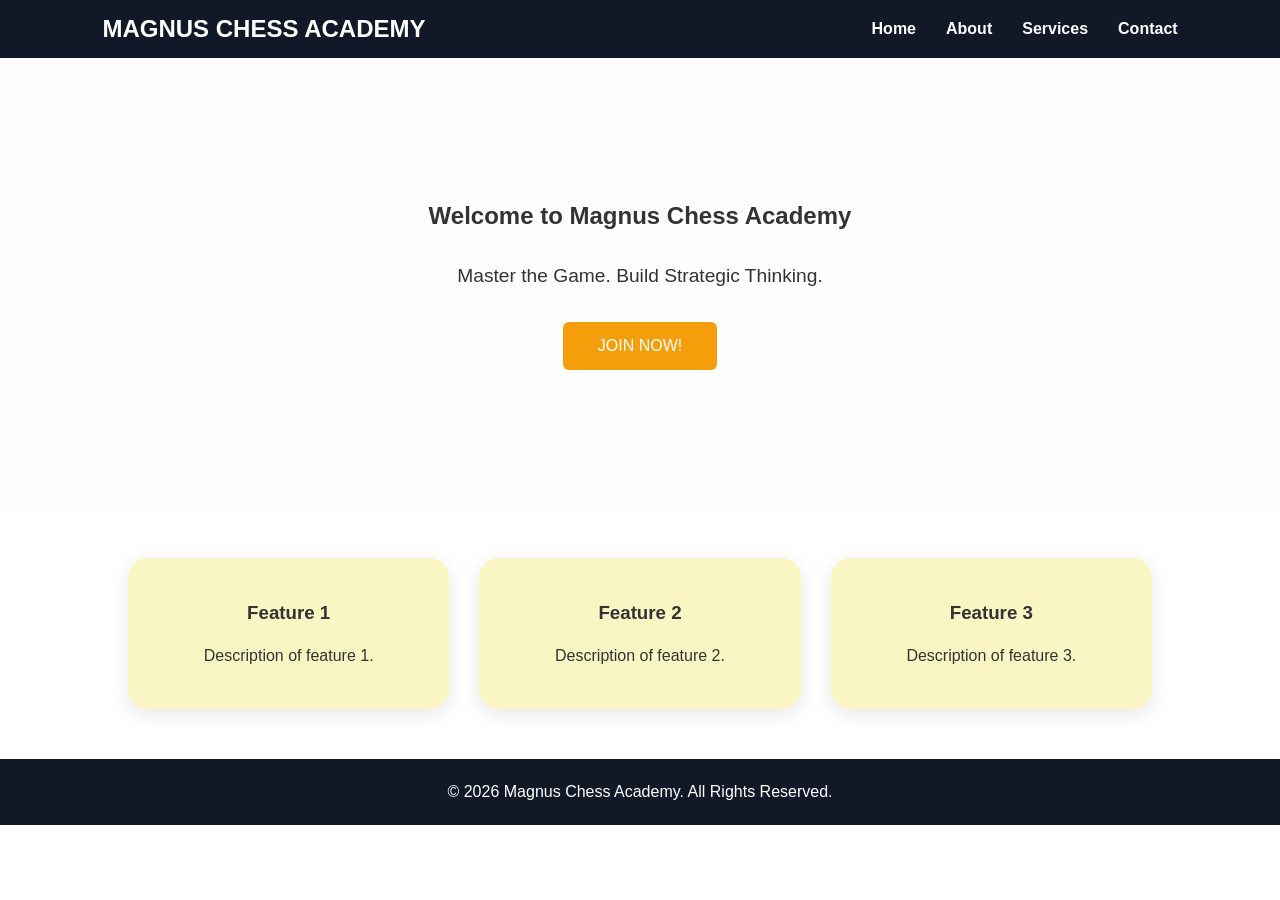
==== index.html @ 8b8020db "Create multi-page Chess Academy website structure" ====
<!DOCTYPE html>
<html lang="en">
<head>
    <meta charset="UTF-8">
    <meta name="viewport" content="width=device-width, initial-scale=1.0">
    <title>Document</title>
    <link rel="stylesheet" href="style.css">
</head>
<body>
    <header>
        <nav>
            <h1>MAGNUS CHESS ACADEMY</h1>
            <ul>
                <li><a href="index.html">Home</a></li>
                <li><a href="about.html">About</a></li>
                <li><a href="services.html">Services</a></li>
                <li><a href="contact.html">Contact</a></li>
            </ul>
        </nav>
    </header>
    <section class="hero">
        <h2>Welcome to Magnus Chess Academy</h2>
        <br>
        <p>Master the Game. Build Strategic Thinking.</p>
        <button style="background: #f59e0b; color: white; border: none; padding: 15px 35px; border-radius: 6px; cursor: pointer; font-size: 1rem; transition: 0.5s;"><a href="contact.html" style="text-decoration: none; color: inherit;">JOIN NOW!</a></button>
    </section>

    <section class="features">
        <div class="card">
            <h3>Feature 1</h3>
            <p>Description of feature 1.</p>
        </div>
        <div class="card">
            <h3>Feature 2</h3>
            <p>Description of feature 2.</p>
        </div>
        <div class="card">
            <h3>Feature 3</h3>
            <p>Description of feature 3.</p>
        </div>
    </section>
    <footer>
        <p>&copy; 2026 Magnus Chess Academy. All Rights Reserved.</p>
    </footer>
</body>
</html>
---- style.css ----
*{
    margin: 0;
    padding: 0;
    box-sizing: border-box;
    text-align:center;
}

body{
    font-family: Arial, sans-serif;
    line-height: 1.6;
    color: #333;
}

/* NAVBAR */

nav{
    background: #111827;
    color: white;

    display: flex;
    justify-content: space-between;
    align-items: center;

    padding: 10px 8%;
}

nav h2{
    color: white;
}

nav ul{
    display: flex;
    list-style: none;
    gap: 30px;
}

nav a{
    color: white;
    text-decoration: none;
    font-weight: bold;
    transition: 0.3s;
}

nav a:hover{
    color: gold;
}

/* HERO SECTION */

.hero{
    height: 50vh;

    display: flex;
    flex-direction: column;
    justify-content: center;
    align-items: center;

    text-align: left;

    background: #fffeff;
    padding: 10px;
}

.hero h1{
    font-size: 3rem;
    margin-bottom: 20px;
}

.hero p{
    max-width: 700px;
    font-size: 1.2rem;
    margin-bottom: 30px;
}

.hero button{
    background: #f59e0b;
    color: white;

    border: none;
    padding: 15px 35px;

    border-radius: 6px;

    cursor: pointer;
    font-size: 1rem;

    transition: 0.5s;
}

.hero button:hover{
    background: #d97706;
    transform: scale(1.05);
}

/* FEATURES SECTION */

.features{
    display: flex;
    justify-content: center;
    gap: 30px;

    flex-wrap: wrap;

    padding: 50px 10%;
    background: white;
}

.services h1{
    display: flex;
    justify-content: center;
    gap: 30px;

    flex-wrap: wrap;

    padding: 80px 10%;
    background: white;
}

.card{
    background: rgb(250, 246, 196);

    padding: 40px;

    border-radius: 20px;

    box-shadow: 0 5px 20px rgba(0,0,0,0.1);

    text-align: center;

    flex: 1;
    min-width: 250px;

    transition: 0.5s;
}

.card:hover{
    transform: translateY(-8px);
}

.card h3{
    margin-bottom: 15px;
}

/* ABOUT SECTION */

.about{
    padding: 80px 10%;
    text-align: center;
}

.about h2{
    margin-bottom: 20px;
}

.about p{
    max-width: 800px;
    margin: auto;
}

.aboutcss{
    background-color: rgba(225,239,188,0.4);
}

/* CONTACT SECTION */

.contact{
    padding: 80px 10%;
    text-align: center;
}

.contact h2{
    margin-bottom: 20px;
}

.contact p{
    margin-bottom: 10px;
}

/* FOOTER */

footer{
    background: #111827;
    color: white;
    text-align: center;
    padding: 20px;
}

.contact{
    padding: 80px 10%;
    text-align: center;
}
form{
    display: flex;
    flex-direction: column;
    gap: 15px;
    max-width: 400px;
    margin: auto;
}

.contact{
    padding: 80px 10%;
    text-align: center;
    min-height: 80vh;
    background: #f3f4f6;
}

.contact h1{
    margin-bottom: 15px;
    font-size: 2.5rem;
}

.contact p{
    margin-bottom: 30px;
    color: #555;
}

.contact-form{
    max-width: 400px;
    margin: auto;
    display: flex;
    flex-direction: column;
    gap: 15px;
}

.contact-form input,
.contact-form textarea{
    padding: 15px;
    border: 1px solid #ccc;
    border-radius: 8px;
    font-size: 1rem;
}

.contact-form textarea{
    min-height: 150px;
    resize: vertical;
}

.contact-form button{
    background: #f59e0b;
    color: white;
    border: none;
    padding: 15px;
    border-radius: 8px;
    font-size: 1rem;
    cursor: pointer;
    transition: 0.3s;
}

.contact-form button:hover{
    background: #d97706;
}
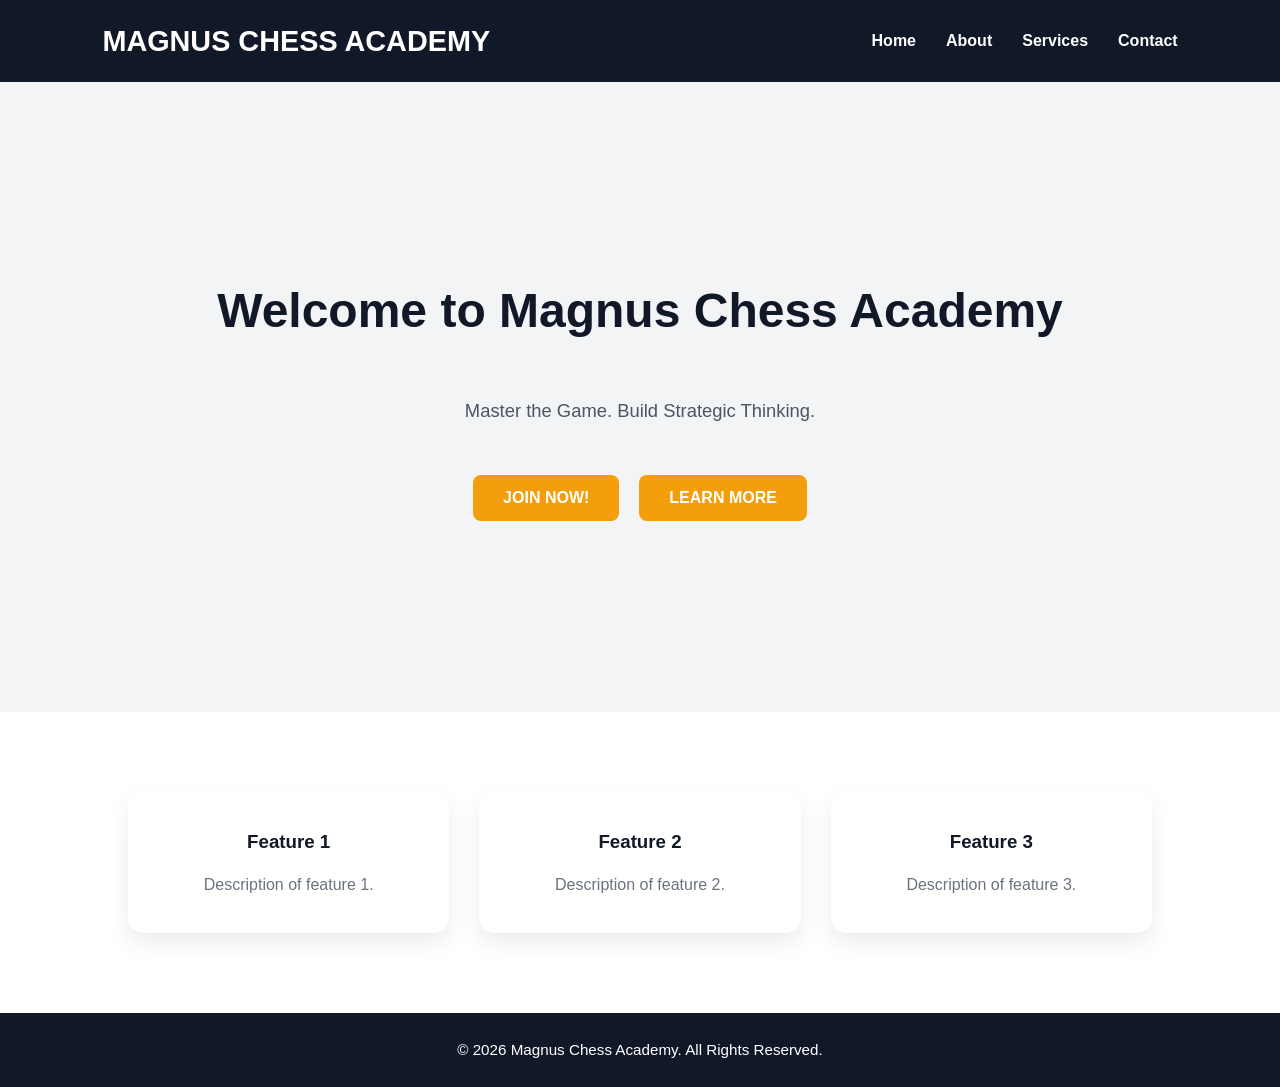
==== commit 3f21a023: "Add basic CSS layout and responsive styling" ====
--- a/index.html
+++ b/index.html
@@ -22,7 +22,10 @@
         <h2>Welcome to Magnus Chess Academy</h2>
         <br>
         <p>Master the Game. Build Strategic Thinking.</p>
-        <button style="background: #f59e0b; color: white; border: none; padding: 15px 35px; border-radius: 6px; cursor: pointer; font-size: 1rem; transition: 0.5s;"><a href="contact.html" style="text-decoration: none; color: inherit;">JOIN NOW!</a></button>
+        <div class="button">
+            <button ><a href="about.html" style="text-decoration: none; color: inherit;">JOIN NOW!</a></button>
+            <button ><a href="services.html" style="text-decoration: none; color: inherit;">LEARN MORE</a></button>
+        </div>
     </section>
 
     <section class="features">
--- a/style.css
+++ b/style.css
@@ -2,13 +2,13 @@
     margin: 0;
     padding: 0;
     box-sizing: border-box;
-    text-align:center;
 }
 
 body{
     font-family: Arial, sans-serif;
     line-height: 1.6;
     color: #333;
+    background: #f9fafb;
 }
 
 /* NAVBAR */
@@ -21,11 +21,16 @@
     justify-content: space-between;
     align-items: center;
 
-    padding: 10px 8%;
-}
-
-nav h2{
-    color: white;
+    padding: 18px 8%;
+
+    position: sticky;
+    top: 0;
+    z-index: 100;
+}
+
+nav h1{
+    color: white;
+    font-size: 1.8rem;
 }
 
 nav ul{
@@ -37,215 +42,300 @@
 nav a{
     color: white;
     text-decoration: none;
-    font-weight: bold;
+    font-weight: 600;
     transition: 0.3s;
 }
 
 nav a:hover{
-    color: gold;
+    color: #f59e0b;
 }
 
 /* HERO SECTION */
 
 .hero{
-    height: 50vh;
+    min-height: 70vh;
 
     display: flex;
     flex-direction: column;
     justify-content: center;
     align-items: center;
 
-    text-align: left;
-
-    background: #fffeff;
-    padding: 10px;
-}
-
-.hero h1{
+    text-align: center;
+
+   background: #f3f4f6;
+
+    padding: 80px 10%;
+}
+
+.hero h2{
     font-size: 3rem;
     margin-bottom: 20px;
+    color: #111827;
 }
 
 .hero p{
-    max-width: 700px;
-    font-size: 1.2rem;
+    max-width: 750px;
+    font-size: 1.15rem;
     margin-bottom: 30px;
-}
-
+    color: #4b5563;
+}
+
+/* BUTTONS */
+
+.button{
+    display: flex;
+    justify-content: center;
+    align-items: center;
+    gap: 15px;
+    flex-wrap: wrap;
+}
+
+.button button,
 .hero button{
     background: #f59e0b;
     color: white;
 
     border: none;
-    padding: 15px 35px;
-
-    border-radius: 6px;
+    padding: 14px 30px;
+
+    border-radius: 8px;
+
+    font-size: 1rem;
+    font-weight: bold;
 
     cursor: pointer;
-    font-size: 1rem;
-
-    transition: 0.5s;
-}
-
+    transition: 0.3s;
+}
+
+.button button:hover,
 .hero button:hover{
     background: #d97706;
-    transform: scale(1.05);
-}
-
-/* FEATURES SECTION */
+    transform: translateY(-3px);
+}
+
+/* FEATURES */
 
 .features{
     display: flex;
     justify-content: center;
     gap: 30px;
-
     flex-wrap: wrap;
 
-    padding: 50px 10%;
+    padding: 80px 10%;
     background: white;
 }
 
-.services h1{
-    display: flex;
-    justify-content: center;
-    gap: 30px;
-
-    flex-wrap: wrap;
-
-    padding: 80px 10%;
-    background: white;
-}
-
 .card{
-    background: rgb(250, 246, 196);
-
-    padding: 40px;
-
-    border-radius: 20px;
-
-    box-shadow: 0 5px 20px rgba(0,0,0,0.1);
+    background: #ffffff;
+
+    padding: 35px;
+    border-radius: 15px;
+
+    box-shadow: 0 10px 25px rgba(0,0,0,0.08);
 
     text-align: center;
 
     flex: 1;
-    min-width: 250px;
-
-    transition: 0.5s;
+    min-width: 260px;
+
+    transition: 0.3s;
 }
 
 .card:hover{
     transform: translateY(-8px);
+    box-shadow: 0 15px 35px rgba(0,0,0,0.12);
 }
 
 .card h3{
+    color: #111827;
     margin-bottom: 15px;
 }
 
-/* ABOUT SECTION */
+.card p{
+    color: #6b7280;
+}
+
+/* SERVICES */
+
+.services{
+    padding: 80px 10%;
+    background: #f9fafb;
+}
+
+.services h1{
+    text-align: center;
+    font-size: 2.5rem;
+    margin-bottom: 50px;
+    color: #111827;
+}
+
+/* ABOUT */
 
 .about{
     padding: 80px 10%;
     text-align: center;
+    background: #ffffff;
 }
 
 .about h2{
+    font-size: 2.2rem;
     margin-bottom: 20px;
+    color: #111827;
 }
 
 .about p{
     max-width: 800px;
     margin: auto;
+    color: #555;
 }
 
 .aboutcss{
-    background-color: rgba(225,239,188,0.4);
-}
-
-/* CONTACT SECTION */
+    background: #fefce8;
+}
+
+/* CONTACT */
 
 .contact{
     padding: 80px 10%;
     text-align: center;
-}
-
-.contact h2{
-    margin-bottom: 20px;
-}
-
-.contact p{
-    margin-bottom: 10px;
-}
-
-/* FOOTER */
-
-footer{
-    background: #111827;
-    color: white;
-    text-align: center;
-    padding: 20px;
-}
-
-.contact{
-    padding: 80px 10%;
-    text-align: center;
-}
-form{
-    display: flex;
-    flex-direction: column;
-    gap: 15px;
-    max-width: 400px;
-    margin: auto;
-}
-
-.contact{
-    padding: 80px 10%;
-    text-align: center;
-    min-height: 80vh;
     background: #f3f4f6;
 }
 
 .contact h1{
+    font-size: 2.5rem;
     margin-bottom: 15px;
-    font-size: 2.5rem;
+    color: #111827;
 }
 
 .contact p{
     margin-bottom: 30px;
-    color: #555;
-}
+    color: #6b7280;
+}
+
+/* CONTACT FORM */
 
 .contact-form{
-    max-width: 400px;
+    max-width: 600px;
     margin: auto;
+
     display: flex;
     flex-direction: column;
-    gap: 15px;
+    gap: 18px;
 }
 
 .contact-form input,
 .contact-form textarea{
     padding: 15px;
-    border: 1px solid #ccc;
+    border: 1px solid #d1d5db;
     border-radius: 8px;
     font-size: 1rem;
 }
 
 .contact-form textarea{
-    min-height: 150px;
+    min-height: 160px;
     resize: vertical;
+}
+
+.contact-form input:focus,
+.contact-form textarea:focus{
+    outline: none;
+    border-color: #f59e0b;
+    box-shadow: 0 0 8px rgba(245,158,11,0.3);
 }
 
 .contact-form button{
     background: #f59e0b;
     color: white;
+
     border: none;
     padding: 15px;
+
+    border-radius: 8px;
+
+    font-size: 1rem;
+    font-weight: bold;
+
+    cursor: pointer;
+    transition: 0.3s;
+}
+
+.contact-form button:hover{
+    background: #d97706;
+}
+
+/* FOOTER */
+
+footer{
+    background: #111827;
+    color: white;
+    text-align: center;
+    padding: 25px;
+    font-size: 0.95rem;
+}
+
+.button{
+    display: flex;
+    justify-content: center;
+    align-items: center;
+    gap: 20px;
+    margin-top: 20px;
+}
+
+.button button{
+    background: #f59e0b;
+    color: white;
+    border: none;
+    padding: 14px 30px;
     border-radius: 8px;
     font-size: 1rem;
+    font-weight: bold;
     cursor: pointer;
     transition: 0.3s;
 }
 
-.contact-form button:hover{
+.button button:hover{
     background: #d97706;
+    transform: translateY(-3px);
+}
+/* RESPONSIVE */
+
+@media(max-width:768px){
+
+    nav{
+        flex-direction: column;
+        gap: 15px;
+    }
+
+    nav ul{
+        flex-direction: column;
+        gap: 12px;
+        text-align: center;
+    }
+
+    .hero{
+        min-height: auto;
+        padding: 60px 20px;
+    }
+
+    .hero h2{
+        font-size: 2rem;
+    }
+
+    .hero p{
+        font-size: 1rem;
+    }
+
+    .features{
+        flex-direction: column;
+    }
+
+    .card{
+        width: 100%;
+    }
+
+    .services,
+    .about,
+    .contact{
+        padding: 60px 5%;
+    }
 }
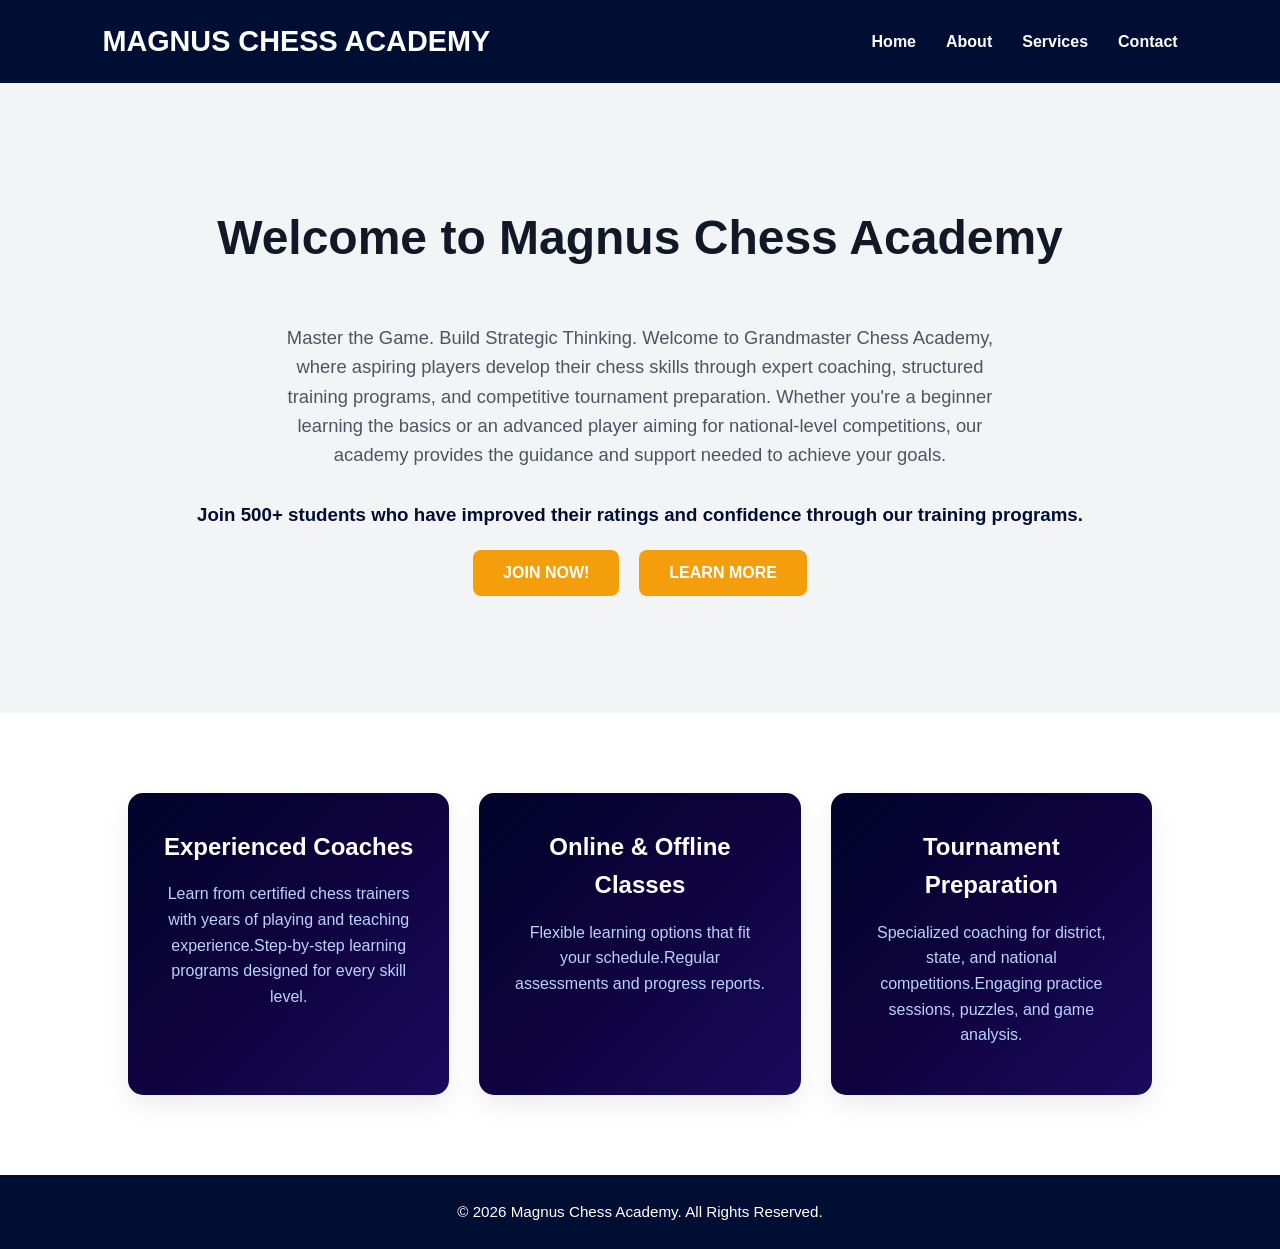
==== commit ff25400f: "Finish website content structure across all pages" ====
--- a/index.html
+++ b/index.html
@@ -21,25 +21,31 @@
     <section class="hero">
         <h2>Welcome to Magnus Chess Academy</h2>
         <br>
-        <p>Master the Game. Build Strategic Thinking.</p>
+        <p>Master the Game. Build Strategic Thinking.
+
+Welcome to Grandmaster Chess Academy, where aspiring players develop their chess skills through expert coaching, structured training programs, and competitive tournament preparation.
+
+Whether you're a beginner learning the basics or an advanced player aiming for national-level competitions, our academy provides the guidance and support needed to achieve your goals.</p>
+
+<h3>Join 500+ students who have improved their ratings and confidence through our training programs.</h3>
         <div class="button">
-            <button ><a href="about.html" style="text-decoration: none; color: inherit;">JOIN NOW!</a></button>
+            <button ><a href="contact.html" style="text-decoration: none; color: inherit;">JOIN NOW!</a></button>
             <button ><a href="services.html" style="text-decoration: none; color: inherit;">LEARN MORE</a></button>
         </div>
     </section>
 
     <section class="features">
         <div class="card">
-            <h3>Feature 1</h3>
-            <p>Description of feature 1.</p>
+            <h3>Experienced Coaches</h3>
+            <p>Learn from certified chess trainers with years of playing and teaching experience.Step-by-step learning programs designed for every skill level.</p>
         </div>
         <div class="card">
-            <h3>Feature 2</h3>
-            <p>Description of feature 2.</p>
+            <h3>Online & Offline Classes</h3>
+            <p>Flexible learning options that fit your schedule.Regular assessments and progress reports.</p>
         </div>
         <div class="card">
-            <h3>Feature 3</h3>
-            <p>Description of feature 3.</p>
+            <h3>Tournament Preparation</h3>
+            <p>Specialized coaching for district, state, and national competitions.Engaging practice sessions, puzzles, and game analysis.  </p>
         </div>
     </section>
     <footer>
--- a/style.css
+++ b/style.css
@@ -7,14 +7,12 @@
 body{
     font-family: Arial, sans-serif;
     line-height: 1.6;
-    color: #333;
+    color: #39aac108;
     background: #f9fafb;
 }
 
-/* NAVBAR */
-
 nav{
-    background: #111827;
+    background: #010e34;
     color: white;
 
     display: flex;
@@ -79,6 +77,9 @@
     margin-bottom: 30px;
     color: #4b5563;
 }
+.hero h3{
+    color:#010e34
+}
 
 /* BUTTONS */
 
@@ -126,8 +127,8 @@
 }
 
 .card{
-    background: #ffffff;
-
+    background: linear-gradient(135deg, #010429, #0f023f, #1a0b5c);
+    color: white;
     padding: 35px;
     border-radius: 15px;
 
@@ -138,60 +139,81 @@
     flex: 1;
     min-width: 260px;
 
-    transition: 0.3s;
+    transition: all 0.3s ease;
 }
 
 .card:hover{
     transform: translateY(-8px);
-    box-shadow: 0 15px 35px rgba(0,0,0,0.12);
+
+    box-shadow:
+        0 0 15px rgba(193, 190, 243, 0.6),
+        0 0 30px rgba(205, 196, 249, 0.4);
 }
 
 .card h3{
-    color: #111827;
+    color: #ffffff;
     margin-bottom: 15px;
+    font-size: 1.5rem;
 }
 
 .card p{
-    color: #6b7280;
-}
-
+    color: #bcd1fc;
+    margin-bottom: 12px;
+}
+
+.card ul{
+    padding-left: 20px;
+    margin: 15px 0;
+    color: #e8ecf7;
+    text-align: left;
+}
+
+.card li{
+    margin-bottom: 10px;
+    line-height: 1.6;
+}
+
+.card strong{
+    color: #fbbf24;
+}
 /* SERVICES */
 
 .services{
-    padding: 80px 10%;
+    padding: 20px 10%;
     background: #f9fafb;
 }
 
 .services h1{
     text-align: center;
     font-size: 2.5rem;
-    margin-bottom: 50px;
+    margin-bottom: 10px;
     color: #111827;
 }
 
 /* ABOUT */
 
 .about{
-    padding: 80px 10%;
-    text-align: center;
+    padding: 70px 10%;
+    text-align: left;
     background: #ffffff;
 }
 
-.about h2{
+.about h2,h1{
     font-size: 2.2rem;
+    margin-bottom: 1px;
+    color: #111827;
+}
+
+.about p{
+    max-width: 650px;
+    color: #555;
+    text-align: left;
     margin-bottom: 20px;
-    color: #111827;
-}
-
-.about p{
-    max-width: 800px;
-    margin: auto;
-    color: #555;
-}
-
-.aboutcss{
-    background: #fefce8;
-}
+
+}
+
+
+
 
 /* CONTACT */
 
@@ -263,10 +285,39 @@
     background: #d97706;
 }
 
+.contact-strip{
+    display:flex;
+    flex-wrap:wrap;
+    justify-content:space-between;
+    gap:30px;
+    padding:60px 8%;
+    background:#efeffc;
+}
+
+.info{
+    display:flex;
+    align-items:flex-start;
+    gap:10px;
+}
+
+.info span{
+    font-size:2rem;
+}
+
+.info h4{
+    color:#fbbf24;
+    margin-bottom:5px;
+}
+
+.info p{
+    color:#090151;
+    margin:0;
+}
+
 /* FOOTER */
 
 footer{
-    background: #111827;
+    background: #010e34;
     color: white;
     text-align: center;
     padding: 25px;
@@ -297,7 +348,59 @@
     background: #d97706;
     transform: translateY(-3px);
 }
-/* RESPONSIVE */
+
+.about-slider {
+    position: relative;
+    max-width: 900px;
+    height: 280px;
+    margin: 50px auto;
+    overflow: hidden;
+    background: linear-gradient(135deg, #010429, #0f023f, #1a0b5c);
+    border-radius: 15px;
+    color: white;
+    padding: 40px;
+}
+
+.slide {
+    position: absolute;
+    inset: 0;
+    padding: 40px;
+    opacity: 0;
+    animation: slider 12s infinite;
+}
+
+.slide:nth-child(1) {
+    animation-delay: 0s;
+}
+
+.slide:nth-child(2) {
+    animation-delay: 4s;
+}
+
+.slide:nth-child(3) {
+    animation-delay: 8s;
+}
+
+.slide h2 {
+    color: #fbbf24;
+    margin-bottom: 20px;
+}
+
+.slide p {
+    line-height: 1.8;
+}
+
+@keyframes slider {
+    0%, 28% {
+        opacity: 1;
+    }
+
+    33%, 100% {
+        opacity: 0;
+    }
+}
+
+/* RESPONSIVE 
 
 @media(max-width:768px){
 
@@ -338,4 +441,5 @@
     .contact{
         padding: 60px 5%;
     }
-}+}
+*/
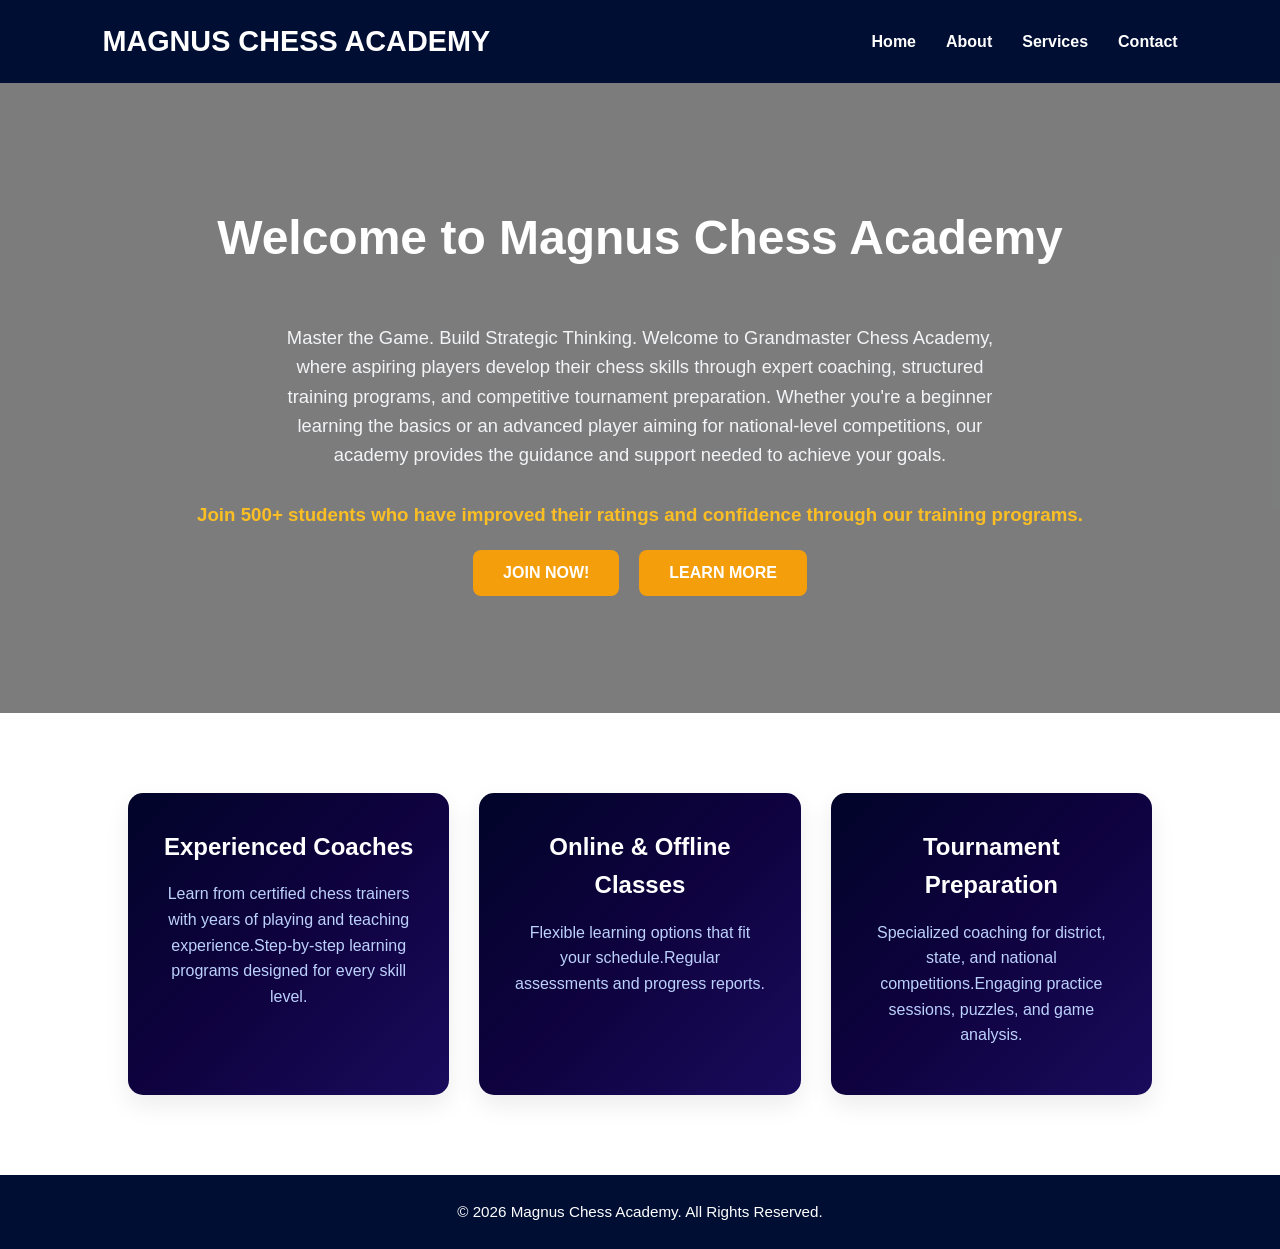
==== commit b8190d48: "Add multimedia assets and enhance visual design" ====
--- a/index.html
+++ b/index.html
@@ -19,6 +19,10 @@
         </nav>
     </header>
     <section class="hero">
+          <video autoplay muted loop playsinline class="bg-video">
+        <source src="video.mp4" type="video/mp4">
+    </video>
+
         <h2>Welcome to Magnus Chess Academy</h2>
         <br>
         <p>Master the Game. Build Strategic Thinking.
--- a/style.css
+++ b/style.css
@@ -51,6 +51,7 @@
 /* HERO SECTION */
 
 .hero{
+    position: relative;
     min-height: 70vh;
 
     display: flex;
@@ -59,26 +60,59 @@
     align-items: center;
 
     text-align: center;
-
-   background: #f3f4f6;
+    overflow: hidden;
 
     padding: 80px 10%;
+}
+
+.bg-video{
+    position: absolute;
+    top: 0;
+    left: 0;
+
+    width: 100%;
+    height: 100%;
+
+    object-fit: cover;
+    z-index: -2;
+}
+.about{
+    position: relative;
+}
+
+.about-img{
+    width: 500px;
+    height: 400px;
+    float: right;
+    margin: 1 0 20px 30px;
+    margin-top:20px ;
+    border-radius: 12px;
+}
+
+/* Dark overlay for readability */
+.hero::before{
+    content: "";
+    position: absolute;
+    inset: 0;
+    background: rgba(0, 0, 0, 0.5);
+    z-index: -1;
 }
 
 .hero h2{
     font-size: 3rem;
     margin-bottom: 20px;
-    color: #111827;
+    color: white;
+}
+
+.hero h3{
+    color: #fbbf24;
 }
 
 .hero p{
     max-width: 750px;
     font-size: 1.15rem;
     margin-bottom: 30px;
-    color: #4b5563;
-}
-.hero h3{
-    color:#010e34
+    color: #f3f4f6;
 }
 
 /* BUTTONS */
